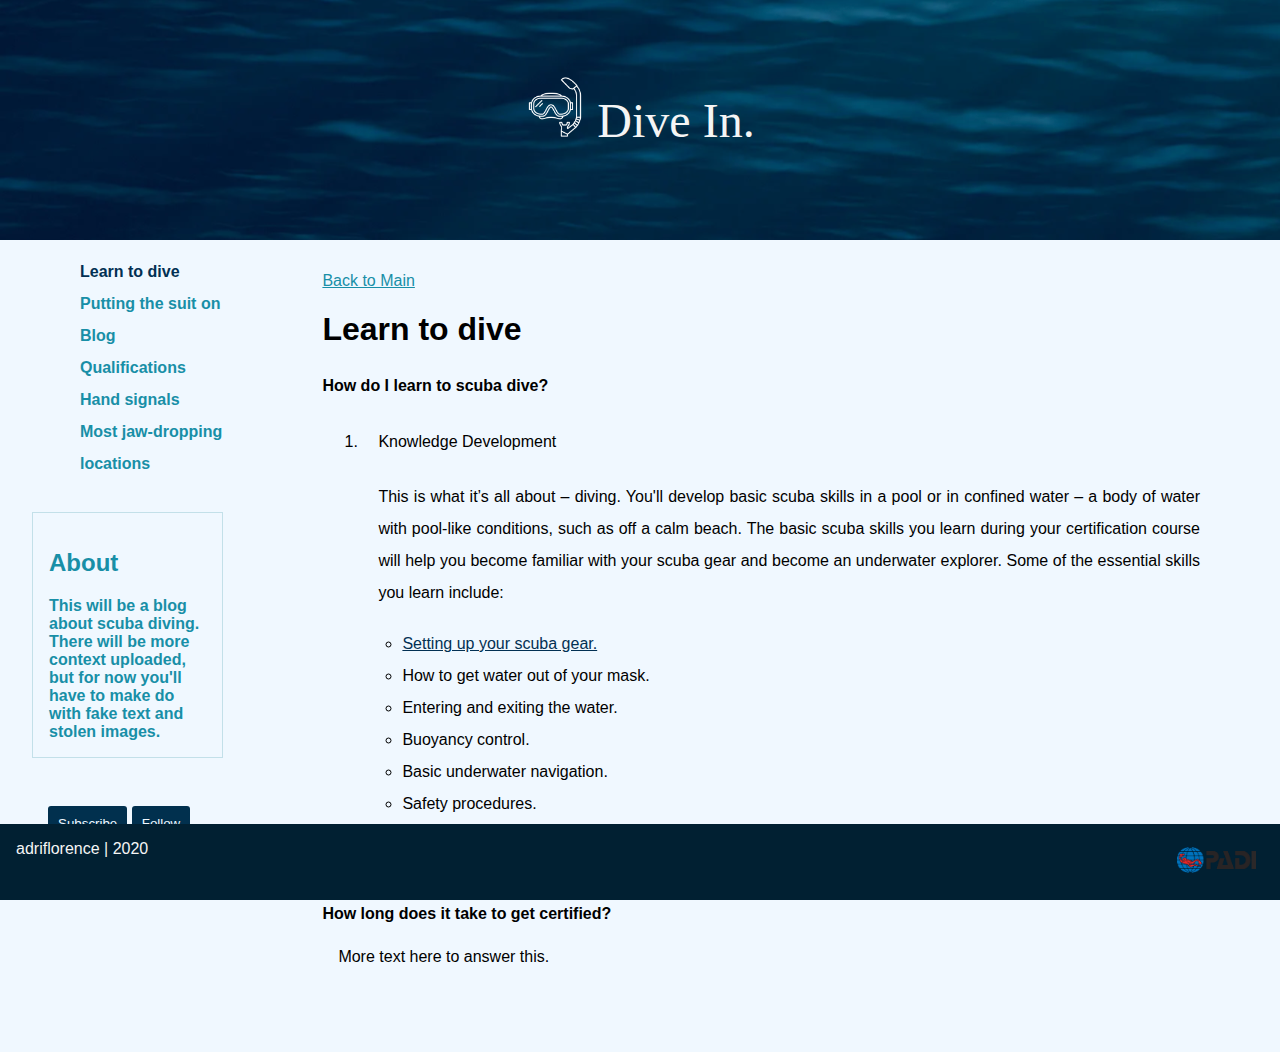
==== page1.html @ c4692784 "chore: added subpages for blog posts and added some custom html tags" ====
<!DOCTYPE html>
<html lang="en">
    <head>
        <meta charset="UTF-8">
        <meta name="viewport" content="width=device-width, initial-scale=1.0">
        <meta http-equiv="X-UA-Compatible" content="ie=edge">
        <title>Dive In</title>
        <link href="css/styles.css" rel="stylesheet">
    </head>
    <body>
        <div class="grid-container">
            <header class="header">
                <section class="center">
                    <a href="index.html">
                        <img id="logo" src="img/snorkeling.png" alt="logo"/>
                        <span>Dive In.</span>
                    </a>
                </section>
            </header>
        <nav class="navbar">
            <ul>
                <li>
                    <ul>
                        <li><a href="page1.html" class="active">Learn to dive</a></li>
                        <li><a href="page2.html">Putting the suit on</a></li>
                        <li><a href="page3.html">Blog</a></li>
                        <li><a href="page4.html">Qualifications</a></li>
                        <li><a href="page5.html">Hand signals</a></li>
                        <li><a href="page6.html">Most jaw-dropping locations</a></li>
                    </ul>
                </li>
            </ul>

            <section class="about box">
                <h2>About</h2>
                This will be a blog about scuba diving. There will be more context uploaded, but for now you'll have to make do with fake text and stolen images. 
            </section>

            <section class="social box">
                <button>Subscribe</button>
                <button>Follow</button>
            </section>
        </nav>
        <div class="container">
            <section class="content">
                <a class="button" href="index.html">Back to Main</a>
                <h1>Learn to dive</h1>
                <article class="text">
                    <h4>How do I learn to scuba dive?</h4>
                    <ol>
                        <li>
                            <p>Knowledge Development</p>
                            <p>This is what it’s all about – diving. You'll develop basic scuba skills in a pool or in confined water – a body of water with pool-like conditions, such as off a calm beach. The basic scuba skills you learn during your certification course will help you become familiar with your scuba gear and become an underwater explorer. Some of the essential skills you learn include:</p>
                            <ul>
                                <li><a href="post2.html">Setting up your scuba gear.</a></li>
                                <li>How to get water out of your mask.</li>
                                <li>Entering and exiting the water.</li>
                                <li>Buoyancy control.</li>
                                <li>Basic underwater navigation.</li>
                                <li>Safety procedures.</li>
                            </ul>
                        </li>
                        <li>Confined Water Dives</li>
                        <li>Open Water Dives</li>
                    </ol>
                </article>
                
                <article>
                    <h4>How long does it take to get certified?</h4>
                    <p>More text here to answer this.</p>
                </article>
            </section>
        </div>
        <footer class="footer">
            <span>adriflorence | 2020</span>
            <span>
                <a href='https://www.padi.com/'>
                    <img src="img/padi-logo.png">
                </a>
            </span>
        </footer>
    </div>
</body>
</html>
---- css/styles.css ----
@import "header.css"; 
@import "navigation.css"; 
@import "content.css"; 
@import "footer.css"; 

body {
    font-family: Calibri, sans-serif;
    margin: 0;
    background-color: aliceblue;
}

button {
    background-color: #01304e;
    padding: 10px;
    border: none;
    border-radius: 3px;
    color: aliceblue;
    cursor: pointer;
}

button:hover {
    background-color: #0e91ae;
}

figure {
    margin: 0;
}

.grid-container {
    display: grid;
    grid-template-columns: 1fr 4fr;
    grid-template-rows: 0.2fr 3fr 0.2fr;
    grid-gap: 0 3px;
    grid-template-areas:
        "header header"
        "navbar container"
        "footer footer" ;
}
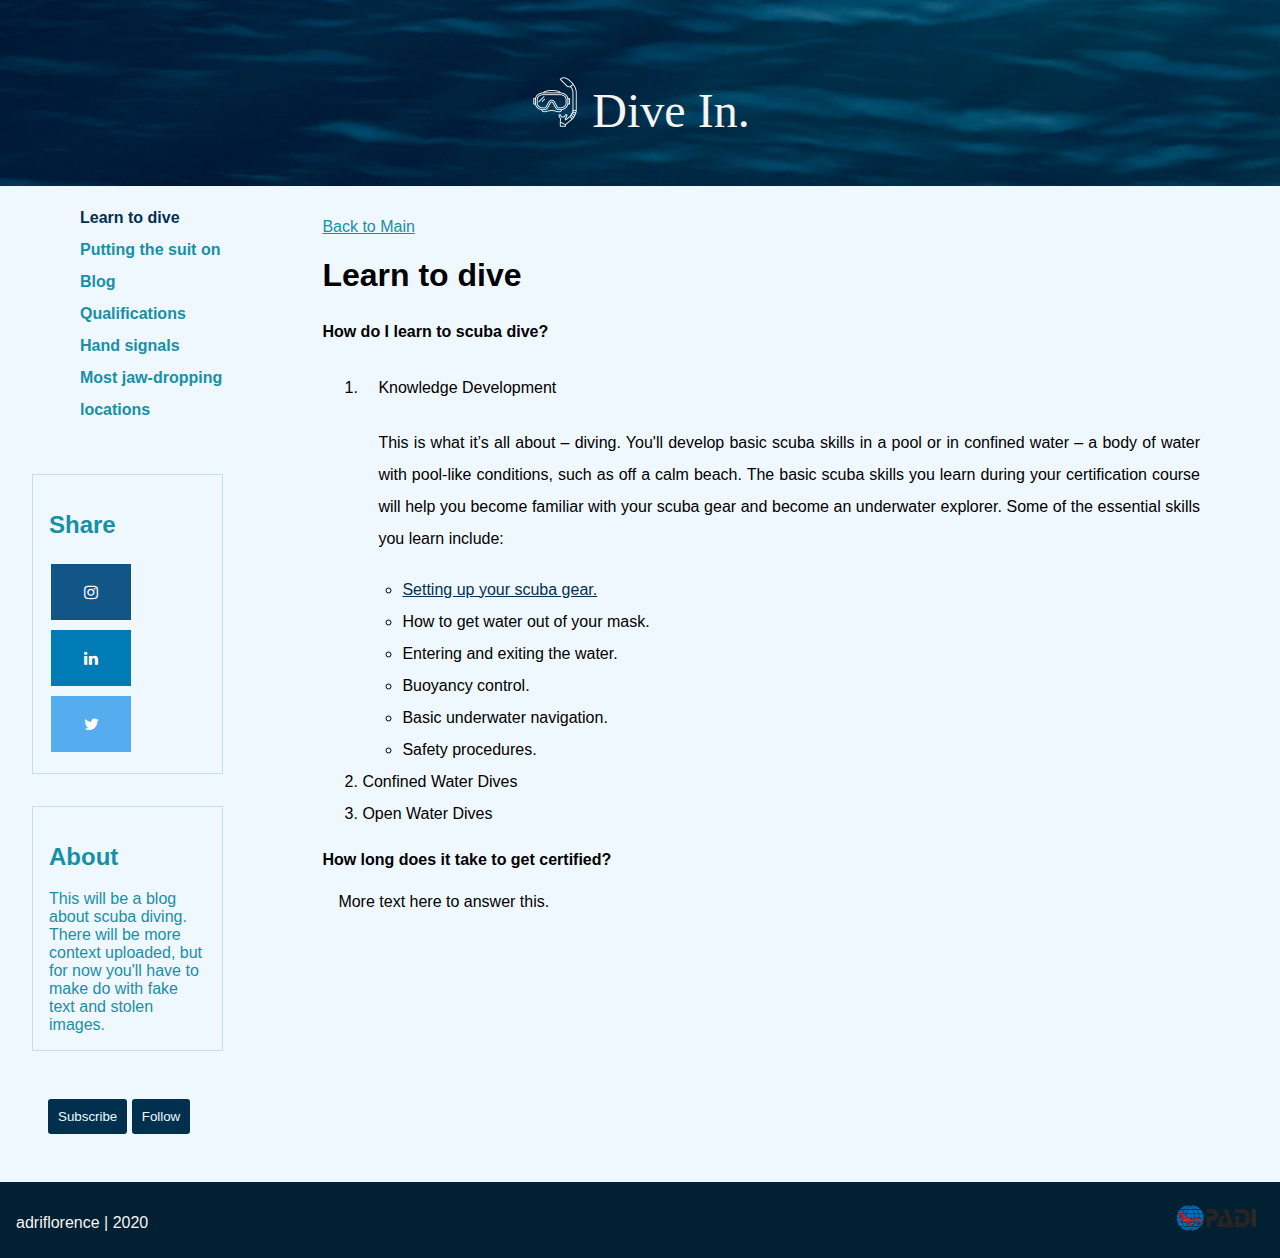
==== commit d9060739: "chore: support for responsiveness" ====
--- a/page1.html
+++ b/page1.html
@@ -6,6 +6,7 @@
         <meta http-equiv="X-UA-Compatible" content="ie=edge">
         <title>Dive In</title>
         <link href="css/styles.css" rel="stylesheet">
+        <link rel="stylesheet" href="https://cdnjs.cloudflare.com/ajax/libs/font-awesome/4.7.0/css/font-awesome.min.css">
     </head>
     <body>
         <div class="grid-container">
@@ -30,8 +31,16 @@
                     </ul>
                 </li>
             </ul>
+        </nav>
+        <div class="about">
+            <section class="bordered box">
+                <h2>Share</h2>
+                <a href="#" class="fa fa-instagram"></a>
+                <a href="#" class="fa fa-linkedin"></a>
+                <a href="#" class="fa fa-twitter"></a>
+            </section>
 
-            <section class="about box">
+            <section class="bordered box">
                 <h2>About</h2>
                 This will be a blog about scuba diving. There will be more context uploaded, but for now you'll have to make do with fake text and stolen images. 
             </section>
@@ -40,7 +49,7 @@
                 <button>Subscribe</button>
                 <button>Follow</button>
             </section>
-        </nav>
+        </div>
         <div class="container">
             <section class="content">
                 <a class="button" href="index.html">Back to Main</a>
@@ -73,11 +82,9 @@
         </div>
         <footer class="footer">
             <span>adriflorence | 2020</span>
-            <span>
-                <a href='https://www.padi.com/'>
-                    <img src="img/padi-logo.png">
-                </a>
-            </span>
+            <a href='https://www.padi.com/'>
+                <img src="img/padi-logo.png">
+            </a>
         </footer>
     </div>
 </body>
--- a/css/styles.css
+++ b/css/styles.css
@@ -1,5 +1,6 @@
 @import "header.css"; 
 @import "navigation.css"; 
+@import "about.css"; 
 @import "content.css"; 
 @import "footer.css"; 
 
@@ -26,13 +27,79 @@
     margin: 0;
 }
 
+.bordered {
+    border: 1px solid #c3e0e9;
+}
+
+
+.responsive {
+    width: 100%;
+    height: auto;
+}
+
+/* Font Awesome for Socials */
+
+.fa {
+    padding: 20px;
+    font-size: 30px;
+    width: 40px;
+    text-align: center;
+    text-decoration: none;
+    margin: 5px 2px;
+}
+  
+.fa:hover {
+    filter: brightness(120%);
+}
+
+.fa-instagram {
+    background: #125688;
+    color: white;
+}
+
+.fa-linkedin {
+    background: #007bb5;
+    color: white;
+}
+
+.fa-twitter {
+    background: #55ACEE;
+    color: white;
+}
+
+/* Mobile First */
+
 .grid-container {
     display: grid;
-    grid-template-columns: 1fr 4fr;
-    grid-template-rows: 0.2fr 3fr 0.2fr;
+    height: 95vh;
+    grid-template-columns: auto;
+    grid-template-rows: auto;
     grid-gap: 0 3px;
     grid-template-areas:
-        "header header"
-        "navbar container"
-        "footer footer" ;
+        "header"
+        "navbar"
+        "container"
+        "about"
+        "footer";
 }
+
+/* MEDIA QUERIES */
+
+@media only screen and (min-width: 900px) {
+    .grid-container {
+        display: grid;
+        height: 100vh;
+        grid-template-columns: 1fr 4fr;
+        grid-template-rows: auto;
+        grid-gap: 0 3px;
+        grid-template-areas:
+            "header header"
+            "navbar container"
+            "about container"
+            "footer footer";
+    }
+
+    .container {
+        max-width: 1280px;
+    }
+}
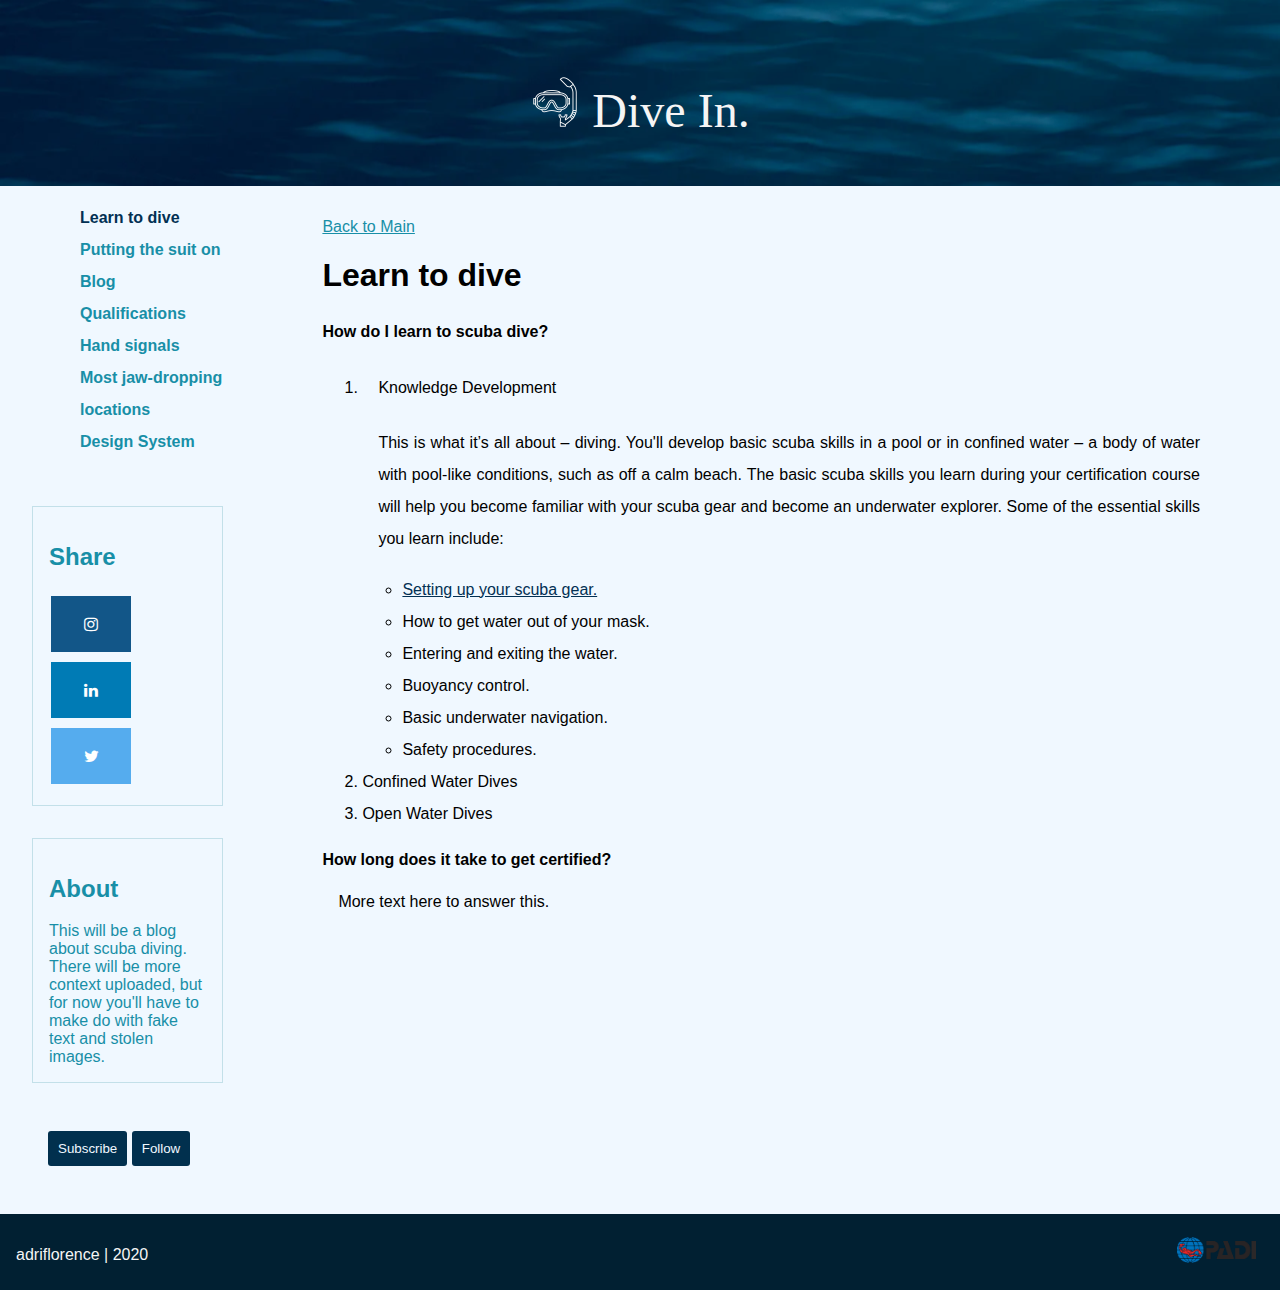
==== commit 4aae04f1: "chore: adds 'Design Systems' tab to blog'" ====
--- a/page1.html
+++ b/page1.html
@@ -28,6 +28,7 @@
                         <li><a href="page4.html">Qualifications</a></li>
                         <li><a href="page5.html">Hand signals</a></li>
                         <li><a href="page6.html">Most jaw-dropping locations</a></li>
+                        <li><a href="design_systems.html">Design System</a></li>
                     </ul>
                 </li>
             </ul>
--- a/css/styles.css
+++ b/css/styles.css
@@ -2,7 +2,8 @@
 @import "navigation.css"; 
 @import "about.css"; 
 @import "content.css"; 
-@import "footer.css"; 
+@import "footer.css";
+@import "design_systems.css";
 
 body {
     font-family: Calibri, sans-serif;
